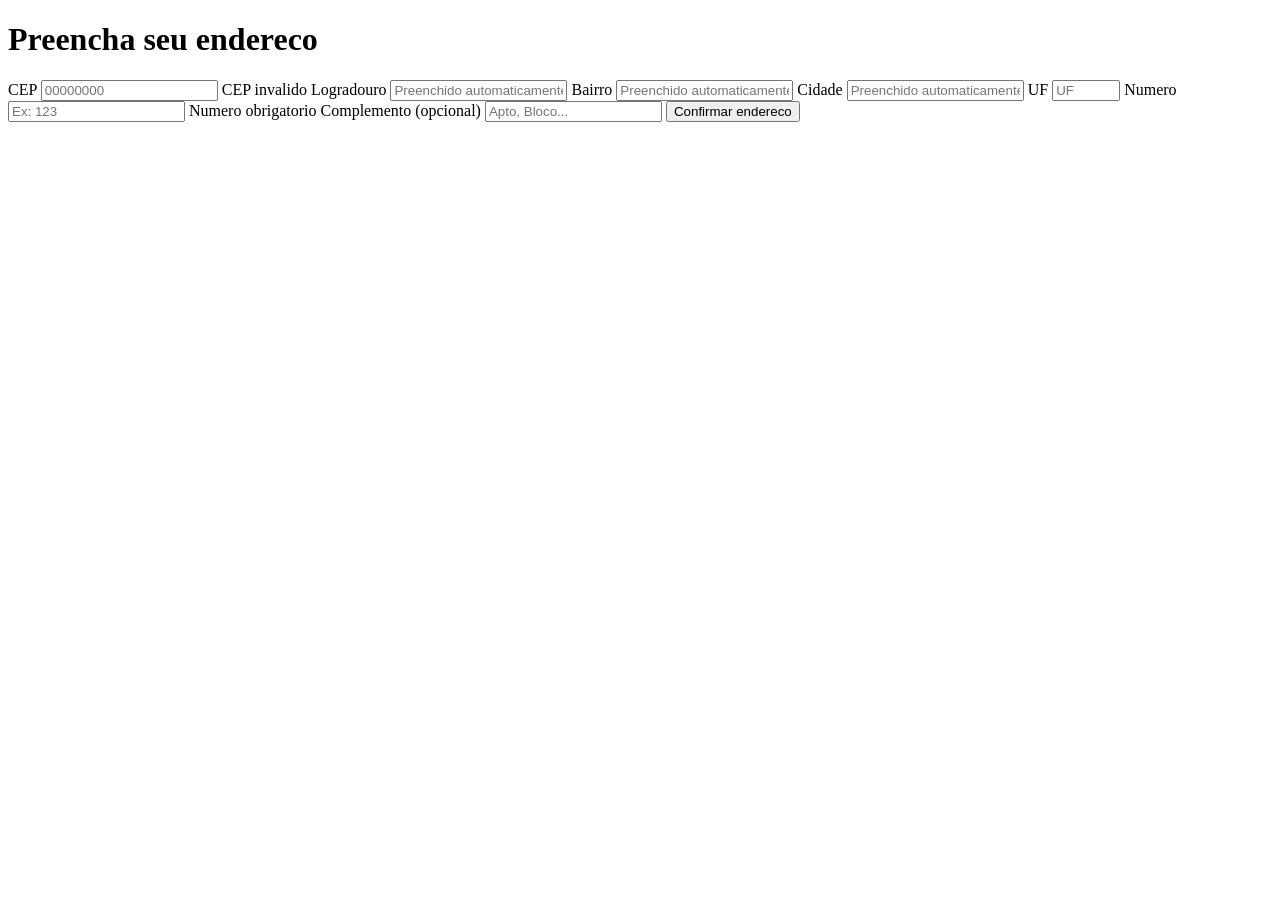
==== aula13/index.html @ 663b03d0 "Add initial HTML structure for address form" ====
<!DOCTYPE html>
<html lang="pt-BR">
<head>
<meta charset="UTF-8">
<title>Formulario de Endereco</title> <!-- adapte -->
<link rel="stylesheet" href="style.css">
</head>
<body>
<h1>Preencha seu endereco</h1> <!-- adapte -->
<form id="formCadastro">
<label>CEP</label>
<input type="text" id="inputCEP"
placeholder="00000000" maxlength="8">
<span id="statusCEP" class="status"></span>
<span id="erroCEP" class="erro oculto">CEP invalido</span>
<label>Logradouro</label>
<input type="text" id="logradouro" readonly
placeholder="Preenchido automaticamente">
<label>Bairro</label>
<input type="text" id="bairro" readonly
placeholder="Preenchido automaticamente">
<label>Cidade</label>
<input type="text" id="cidade" readonly
placeholder="Preenchido automaticamente">
<label>UF</label>
<input type="text" id="uf" readonly
placeholder="UF" maxlength="2" style="width:60px">

<label>Numero</label>
<input type="text" id="inputNumero"
placeholder="Ex: 123">
<span id="erroNumero" class="erro oculto">Numero obrigatorio</span>
<label>Complemento (opcional)</label>
<input type="text" id="inputComplemento"
placeholder="Apto, Bloco...">
<button type="submit">Confirmar endereco</button>
</form>
<script src="app.js"></script>
</body>
</html>
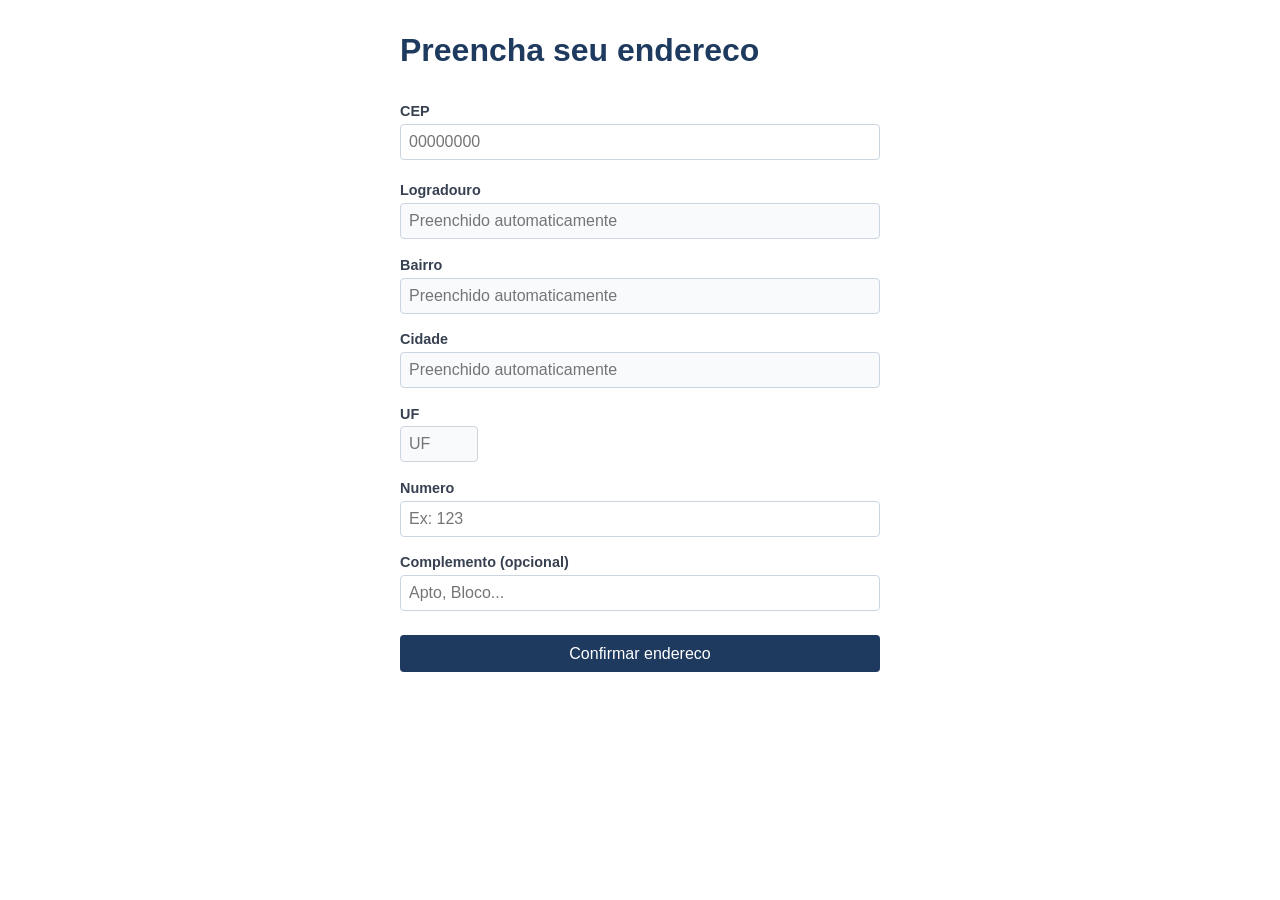
==== commit c2266191: "docs: add style.css" ====
--- a/aula13/index.html
+++ b/aula13/index.html
@@ -1,40 +1,36 @@
 <!DOCTYPE html>
 <html lang="pt-BR">
+
 <head>
-<meta charset="UTF-8">
-<title>Formulario de Endereco</title> <!-- adapte -->
-<link rel="stylesheet" href="style.css">
+    <meta charset="UTF-8">
+    <title>Formulario de Endereco</title> <!-- adapte -->
+    <link rel="stylesheet" href="style.css">
 </head>
+
 <body>
-<h1>Preencha seu endereco</h1> <!-- adapte -->
-<form id="formCadastro">
-<label>CEP</label>
-<input type="text" id="inputCEP"
-placeholder="00000000" maxlength="8">
-<span id="statusCEP" class="status"></span>
-<span id="erroCEP" class="erro oculto">CEP invalido</span>
-<label>Logradouro</label>
-<input type="text" id="logradouro" readonly
-placeholder="Preenchido automaticamente">
-<label>Bairro</label>
-<input type="text" id="bairro" readonly
-placeholder="Preenchido automaticamente">
-<label>Cidade</label>
-<input type="text" id="cidade" readonly
-placeholder="Preenchido automaticamente">
-<label>UF</label>
-<input type="text" id="uf" readonly
-placeholder="UF" maxlength="2" style="width:60px">
+    <h1>Preencha seu endereco</h1>
+    <form id="formCadastro">
+        <label>CEP</label>
+        <input type="text" id="inputCEP" placeholder="00000000" maxlength="8">
+        <span id="statusCEP" class="status"></span>
+        <span id="erroCEP" class="erro oculto">CEP invalido</span>
+        <label>Logradouro</label>
+        <input type="text" id="logradouro" readonly placeholder="Preenchido automaticamente">
+        <label>Bairro</label>
+        <input type="text" id="bairro" readonly placeholder="Preenchido automaticamente">
+        <label>Cidade</label>
+        <input type="text" id="cidade" readonly placeholder="Preenchido automaticamente">
+        <label>UF</label>
+        <input type="text" id="uf" readonly placeholder="UF" maxlength="2" style="width:60px">
 
-<label>Numero</label>
-<input type="text" id="inputNumero"
-placeholder="Ex: 123">
-<span id="erroNumero" class="erro oculto">Numero obrigatorio</span>
-<label>Complemento (opcional)</label>
-<input type="text" id="inputComplemento"
-placeholder="Apto, Bloco...">
-<button type="submit">Confirmar endereco</button>
-</form>
-<script src="app.js"></script>
+        <label>Numero</label>
+        <input type="text" id="inputNumero" placeholder="Ex: 123">
+        <span id="erroNumero" class="erro oculto">Numero obrigatorio</span>
+        <label>Complemento (opcional)</label>
+        <input type="text" id="inputComplemento" placeholder="Apto, Bloco...">
+        <button type="submit">Confirmar endereco</button>
+    </form>
+    <script src="app.js"></script>
 </body>
-</html>
+
+</html>
--- a/aula13/style.css
+++ b/aula13/style.css
@@ -0,0 +1,20 @@
+body { font-family: Arial, sans-serif; max-width: 480px;
+margin: 2rem auto; padding: 0 1rem; }
+h1 { color: #1E3A5F; }
+form { display: flex; flex-direction: column; gap: 0.3rem; }
+label { font-weight: bold; margin-top: 0.8rem;
+font-size: 0.9rem; color: #374151; }
+input { padding: 0.5rem; font-size: 1rem;
+border: 1.5px solid #CBD5E1; border-radius: 4px;
+outline: none; transition: border-color 0.2s; }
+input[readonly] { background: #F8FAFC; color: #64748B;
+cursor: not-allowed; }
+button { margin-top: 1.2rem; padding: 0.6rem;
+background: #1E3A5F; color: #fff; border: none;
+border-radius: 4px; cursor: pointer; font-size: 1rem; }
+/* Mesmas classes das Aulas 11 e 12 */
+.campo-erro { border-color: #DC2626; background: #FEF2F2; }
+.campo-ok { border-color: #16A34A; background: #F0FDF4; }
+.erro { color: #DC2626; font-size: 0.82rem; }
+.oculto { display: none; }
+.status { font-size: 0.82rem; color: #2563EB; }
